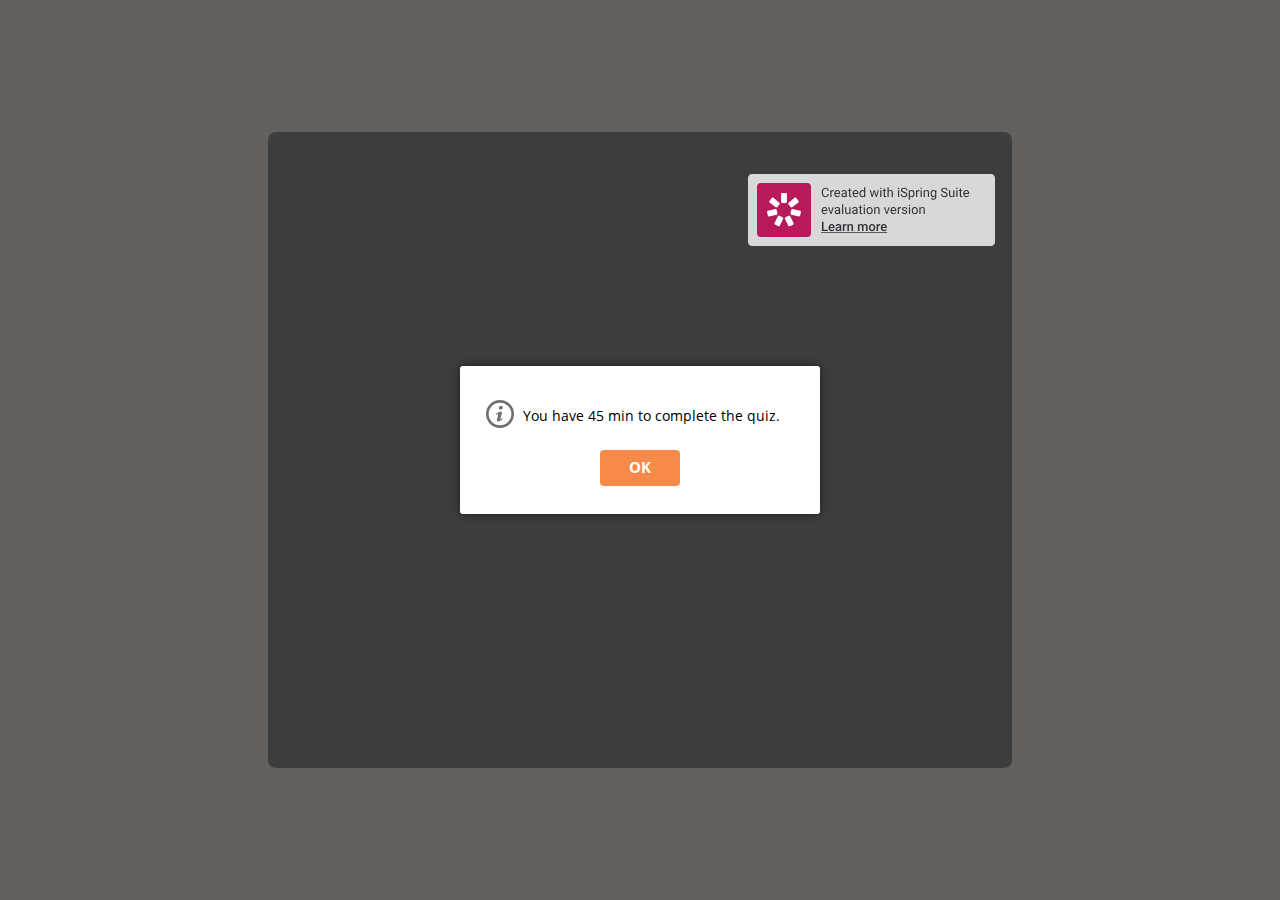
==== index.html @ 7978569d "added new file" ====
<!DOCTYPE html>
<!-- Created with iSpring --><!-- 744 636 --><!--version 10.2.1.3006 --><!--type html --><!--mainFolder  --><!--content quiz -->
<html>
<head>
	<meta http-equiv="X-UA-Compatible" content="IE=edge"/>
	<script src="data/browsersupport.js"></script>
	<meta http-equiv="Content-Type" content="text/html;charset=utf-8"/>
	<meta name="viewport" content="width=device-width,initial-scale=1,minimum-scale=1,maximum-scale=1,user-scalable=no"/>
	<meta name="format-detection" content="telephone=no"/>
	<meta name="apple-mobile-web-app-capable" content="yes"/>
	<meta name="apple-mobile-web-app-status-bar-style" content="black"/>
	<meta name="msapplication-tap-highlight" content="no" />
	<title>Untitled Quiz</title>
	<link rel="apple-touch-icon-precomposed" href="data/apple-touch-icon.png"/>
	<link rel="shortcut icon" type="image/ico" href="data/favicon.ico"/>
	<style>
		body {
			width: 100%;
			height: 100%;
		}
		
		#preloader {
			width: 50px;
			height: 50px;
			position: absolute;
			top: 0;
			left: 0;
			bottom: 0;
			right: 0;
			margin: auto;
			border-radius: 10px;
			background-color: rgba(0, 0, 0, 0.5);
		}
		
		#preloader::after {
			content: '';
			position: absolute;
			background: url([data-uri]);
			background-size: cover;
			top: 0;
			left: 0;
			bottom: 0;
			right: 0;
			animation: preloader_spin 1s infinite linear;
			-webkit-animation: preloader_spin 1s infinite linear;
		}
		
		@keyframes preloader_spin { 0% {transform: rotate(0deg);} 100% {transform: rotate(360deg);} }
		@-webkit-keyframes preloader_spin { 0% {-webkit-transform: rotate(0deg);} 100% {-webkit-transform: rotate(360deg);}}
    </style>
</head>
<body>
	<div id="preloader"></div>
	<div id="content"></div>
	<script src="data/player.js?s=i56oost78ivf-wgq77nrrgnx"></script>
	<script>
		var data = "[base64]/IiwiUEJfU0VORElOR19SRVBPUlQiOiJTZW5kaW5nIHF1aXogcmVzdWx0c+KApiIsIlBCX1NFTkRfUkVQT1JUX1RPX0VNQUlMX0ZBSUxFRCI6IkZhaWxlZCB0byBzZW5kIHF1aXogcmVzdWx0cyB0byBlbWFpbC4gRG8geW91IHdhbnQgdG8gcmV0cnk/[base64]/[base64]/[base64]";
		QuizPlayer.start("content", "i56oost78ivf-wgq77nrrgnx", data, 1, "https://s4.ispringsolutions.com", false, false, "prompt", function(player) {
			player.initializationCompleteEvent().addHandler(function() {
				var preloader = document.getElementById("preloader");
				preloader.parentNode.removeChild(preloader);
			})
		});
	</script>
</body>
</html>
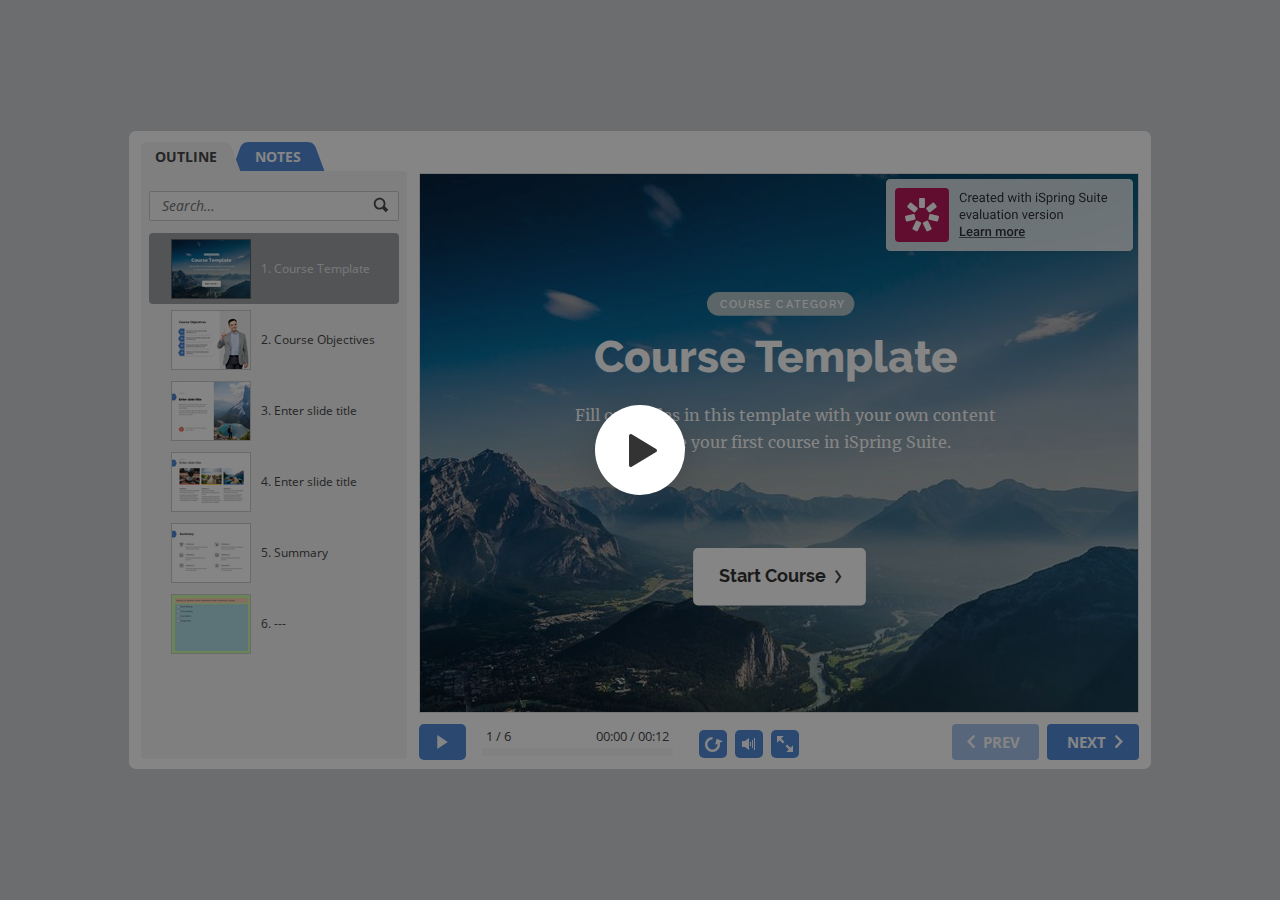
==== commit a734c85b: "tes ppt" ====
--- a/index.html
+++ b/index.html
@@ -1,24 +1,22 @@
 <!DOCTYPE html>
-<!-- Created with iSpring --><!-- 744 636 --><!--version 10.2.1.3006 --><!--type html --><!--mainFolder  --><!--content quiz -->
-<html>
+<!-- Created with iSpring --><!-- 1022 614 --><!--version 10.2.1.3006 --><!--type html --><!--mainFolder ./ -->
+<html style=background-color:#ced1d3;>
 <head>
-	<meta http-equiv="X-UA-Compatible" content="IE=edge"/>
-	<script src="data/browsersupport.js"></script>
-	<meta http-equiv="Content-Type" content="text/html;charset=utf-8"/>
-	<meta name="viewport" content="width=device-width,initial-scale=1,minimum-scale=1,maximum-scale=1,user-scalable=no"/>
-	<meta name="format-detection" content="telephone=no"/>
-	<meta name="apple-mobile-web-app-capable" content="yes"/>
-	<meta name="apple-mobile-web-app-status-bar-style" content="black"/>
-	<meta name="msapplication-tap-highlight" content="no" />
-	<title>Untitled Quiz</title>
-	<link rel="apple-touch-icon-precomposed" href="data/apple-touch-icon.png"/>
-	<link rel="shortcut icon" type="image/ico" href="data/favicon.ico"/>
-	<style>
-		body {
-			width: 100%;
-			height: 100%;
+    <meta http-equiv="Content-Type" content="text/html;charset=utf-8"/><meta name="viewport" content="width=device-width,initial-scale=1,minimum-scale=1,maximum-scale=1,user-scalable=no"/><meta name="format-detection" content="telephone=no"/><meta name="apple-mobile-web-app-capable" content="yes"/><meta name="apple-mobile-web-app-status-bar-style" content="black"/><meta http-equiv="X-UA-Compatible" content="IE=edge"/><meta name="msapplication-tap-highlight" content="no"/><title>Course template</title><link rel="apple-touch-icon-precomposed" href="data/apple-touch-icon.png"/><link rel="shortcut icon" type="image/ico" href="data/favicon.ico"/><style>body {background-color:#ced1d3;}#spr0_508936d {display:none;}</style>
+    
+    
+    <style>
+		#playerView {
+			position:absolute;
+			-webkit-tap-highlight-color:rgba(0,0,0,0);
+			-webkit-user-select:none;
+			-moz-user-select:none;
+			-webkit-touch-callout:none;
+			-webkit-user-drag:none;
 		}
-		
+		#playerView * {
+			position:absolute;
+		}
 		#preloader {
 			width: 50px;
 			height: 50px;
@@ -31,7 +29,7 @@
 			border-radius: 10px;
 			background-color: rgba(0, 0, 0, 0.5);
 		}
-		
+
 		#preloader::after {
 			content: '';
 			position: absolute;
@@ -44,23 +42,77 @@
 			animation: preloader_spin 1s infinite linear;
 			-webkit-animation: preloader_spin 1s infinite linear;
 		}
-		
+
 		@keyframes preloader_spin { 0% {transform: rotate(0deg);} 100% {transform: rotate(360deg);} }
 		@-webkit-keyframes preloader_spin { 0% {-webkit-transform: rotate(0deg);} 100% {-webkit-transform: rotate(360deg);}}
     </style>
 </head>
 <body>
 	<div id="preloader"></div>
-	<div id="content"></div>
-	<script src="data/player.js?s=i56oost78ivf-wgq77nrrgnx"></script>
-	<script>
-		var data = "[base64]/IiwiUEJfU0VORElOR19SRVBPUlQiOiJTZW5kaW5nIHF1aXogcmVzdWx0c+KApiIsIlBCX1NFTkRfUkVQT1JUX1RPX0VNQUlMX0ZBSUxFRCI6IkZhaWxlZCB0byBzZW5kIHF1aXogcmVzdWx0cyB0byBlbWFpbC4gRG8geW91IHdhbnQgdG8gcmV0cnk/[base64]/[base64]/[base64]";
-		QuizPlayer.start("content", "i56oost78ivf-wgq77nrrgnx", data, 1, "https://s4.ispringsolutions.com", false, false, "prompt", function(player) {
-			player.initializationCompleteEvent().addHandler(function() {
-				var preloader = document.getElementById("preloader");
-				preloader.parentNode.removeChild(preloader);
-			})
-		});
-	</script>
+	<script src="data/browsersupport.js?4C546CDA"></script>
+	<script src="data/player.js?4C546CDA"></script>
+    <div id="content"></div>
+    <div id="spr0_508936d"></div>
+    <script>
+		(function(startup){
+			function start(savedPresentationState)
+			{
+				var presInfo = "eNrcvXuP3UdyJfhVLuh/ZgCxlO9Hr3cA8bY0NFCCB25PLaCRIZTIoljTFEmTJak1Rn/3jXNOPn63JHV77Z2Fsd2AinF/r8zIzMiIyIg4//Lk/snvnvxLTOVcXcxP27NWn6aeP3vasw9Py2elR9dzStH9+cknTx7s5vO7Hz58vDs93H3//s3tw539+uLXf/7pye9qcJ88ef3kdznZ3xd214t3H+7+8P7DN7n4Xord9P7HJ78LzpdPnvyAltx//PjD/cPdN95dhSv/TXSu/B92192T3/3Lk7f4zx/xHyMfPvxw98mT2ye/+x+88OT9e7vtI0m7JQZ+7tXtm493/Jn/+vM//fkT3f3248Xd6S/f/f7y7vhX3v1wvNv/lbvf/+W70c1986vLhhTeLE788s1vLm/Of/nmH483t7/c5o+/1ozfvvvuV9rx23e/uri7/5W7v724u/7lu3/84eLuv9LLH18e7x4T+Dfvfrhod3W/zm27/cn3FzMYS+fjkz/b7+/x++38/c3jWfDJkw+YLk/+zFn/L09ezbf+eX73sAr/ca/Cv8P6bq2Gc39Wnobyxe9tfX92fvrMl8+fhhSr/6IYHfOf1YEnL28fbr/+9OOb+5d3/up/YqhfPP71BWfAP6IZ9+vaw+vvv7UH3n83ln7Tym/WvperM9Yt98nu5Z9+2eSvP3z99ov7N29O7354OPF7H0/3b08Pr+8/LuFy+un+4fXpZ3vw9O6nt6cX794+3L19OD28O734cIfrvPTq/sPHB7vI19sr7k3w3L/97vQHSJgrfGd8+oU98t27Dz/bT/bj6Q8Ptx8eTrom2WPMtdFxV855Nt6HK5dC771U32Nx6c//9Ak4wfH7H/80xlij8nLcHg+3S3BpOtzzX8Z6Pv/x9e37u4/jpz/oZTf68/P480f9faU/P73TzRfD//ff/s+7Fw/3P959nBMghvxF+ez3+an7onzxNH3m4tMWfl+ePjv//ova2rNyPj/7lQkQfnUChN+eAOHq/dv/pxPAebD9/3p9+3B6c3f74e3dh482wDYDvr073X775g7j+vLd6fbVw92H08PtHzGGD6/vxsgeB3L3Gz+6gP8+f/eTJs+YCHzz67s370+3L168s/l0//G1vfXjHz+evrfN6XT36pXe8eZnvtrF1brv7z/a520+/mYzb398d//ydP8K7fv5xNff2XR81FqX1ivf3v10+vhHe8vH0+3bl6c/vn3305u7l9/dPfrE7Yt//uH+w93Vr0/HkK6y7dK959acD6X/5enI2/26vf5vm42fv8WIccqcHu4f3ixx9Ln7/ef5i+qf5viFf5o+d8+efnbOnz/14Vl99nn5IpT0+a/MxvirszH+9myM/xZx9Pyz//aPn//DiZPyH+5M3ry4m9LnTw+SPPdvX7378P3tw/27t6d3bzm8D+/e3784vXt1HOvT7+9/ZN9xHQ/fv7U58v72w+13H27fv/54srec7m4/3huXTG69tIl9dfr6wz++M2p+9+70/vW7h3efnF7eral0//2tzRDMlxdv7l/8cTbBGvDwg83ge5OHEpl3p2/f3L794+nW3v4J6Lenj/aaFw+nW848vhqPU15iuv5gI8Y5+oux44/fv39tzf1fasYfbYq/f2d9mt3W3ejUt3cPD+wU5LJx6dfnbbqySfiX52r+/35yts/zZ198Hp49PftouvA5lafti/iZzdBa/LOYnn127r8yOdOvTs7025Mz/RtE5b9vPv4HmVp/+OFbMvwU//1L7D9al8L//7rkf1McLFH5H3B5/+GH77+//fDzXNTus2et9FyelmctP02/f+affvYsnJ86U4vyOX7h+mf1VxZ1/tVFnX97Ued/w6L+R9Mpbn+6/Vmcfvbh/u7Vm59PppfYvIGO8PHhh5cmRj+eXt/+OBWDl0snHmqNCd2P0FvevcUWguFj//HP9X5Ozr/Du+5f/TzeLd3j8hND23h5dfH0WK02Sb6/s5m3FBTMsreY5Lsl3797+YPNHJvXePHPl+9J/y/2cr00/7u6Vv7tXfv1qZ+vXHT2P9tBYuje+b+yDOx2f7g9/G9ZFh+xLv7ZGvzPz8bEXXblmJw0ZJ/w0X+RPYpH3sLmfHWgYHL+88N8/P37tQKMt//L5NbPJkK4bnD/XIHh98l9AZ3PbM3Pnqb0mel8Lj57mkPotT3L55p/f7kC8bZhgf7KSiv/upX223IJQ/It3ovV/bcff/zu9Kfv37z9+H9+/eT1w8P733396def/vTTT1c/xat3H777+tNg42Pr/8fvvn5i4vzlw2u7MeRi1Ou7++9ePxjZnFE/3t/99Ozdn4x0J3eyO078+ZVNRvvt7bu3d18/+S9fv/3b7yC73z99f8s3/fDhzX/6m1ff3t22lyl/k2/ri29Sus3ftLuX/pvbl69evaovS7u7/fY/z6fthSaS56MvX7z4tvnSv3GvXP4mfZtefPNta6++ccn54rrLd+12PIovnl7ag1+mUzunU76q3bWy/tqvp/Q8pHoOqV8F1+2XkP26jn+3mxrO+EdNuMOf5q3Vrqdqf56383yg4p3zRvtXuGlfbY789Nqs8UE+fff+9sX9w89g3lWzH7/+FC3+gA0LHPXRfvt5/mOOQk7HQSD1AXen/ZG/edZ8z8/WG8kDfvGDrWa74e7Hu7fvXr60Gzgqv/iV/IrtyqeeTjFc9VD7c9AtPU/+yljv+Te7ek7hKtW4bjsl/I0edKotbBr353xj9pirIZ3n7yFepdTrab4nxNN4tf1zfW18fLTpHOtVDgV3nOyfrtb1mknqKzfjq3jApcBWZh8abks9+NXqR5396ssYr0L1Xe/r10ZGVzLJlNJ1zFf22lPEOOOyka0X0L7GeDa6V2evj1el2UuMdDZfjHSlRNDJl4KvFWvOdehXMTTre71qrqVzaFctpQA6hdpORofgM2nrI28rvL03H6/tb62etzmf+3Ww1oRon7FplUMCnVqrpJtN9HzlnY2M8SZWH0+ga02ge8fsvyrFVw6gzeFr+7mmTk7YGuhn+z2URhaWGDLua90n0LngqxecIydT7TYRIt53gz8pljNY47FY0uAJORxAZ2s1edMir9cQ87VafUrlKpk9b6vV+pQj6NzBmnjVi/HE6NBcAN1CsxVovck13+Cvyd5r+92h1TbdXE/lBn/[base64]/QttWvjkPc2KVOz2Wji1+iYbYUZ7X1s4KQ3BicIArTugnFffclZo64XEzPXoDNml1h3Botc5/WoWWKMI+dyw2uKtgK0vZRrE/cZTTVWlRTOCaPoA1llG/[base64]/rZMXvpkEfMQbzrrkIfbHtoCxqtomuC0Yk7otQIi+nMQkm09rWwCTMOJzW8g2lrHUtS1kb3M+57UtGF2xxY5tIQe73OraFkB3E8hzWzBeJ+Py2hZAVzRf2wKGAjynbMtc6LVV7gMutCJBIFnGfcG4E7AE575g3Cjk3tgXEuR/[base64]/MrvBG/PexM5OTd8JweTFUY7ZxuY0T1bq32DcGc7MykPqWedsPncTp4KhHXZJn5MGXQxcYg+p2p67qDPxpKEKbGu27Zo89ajUZmkiZCE19ttHgOQgqk7bEwA/2u1ZWakybd0WuNlXw0tP7fHSyoYh2zLE7f1btK0RYlmoxM+YhpZtp4ZaYob21Sc7Rf20dptERrtXSdts6ztPohGn21a5n0dPCDZoVIZg0py+lqv/lyh2WNWOCiQhQxtoqnlLNoGLMdygwFMjQOu37HJmgCtkBHWLBvwkmxi4DvOeGMTIiSvoaBqZ7MzWvfQTNs3MaF8tO1xTT/R6LZN6rivm4ZRbCJiwlVyoWNeQXmDpMFItcL5ZyOUwNRs8xfNaWZzn8T7uXSej6H56stmzax4zkSNKc7nBrY0dtdEj41Gx+5DMtlQGumw7Q763BoU2byvY6LlBtp2GdI52q5hXPPBZn193mw1mo5zY/z1ph48b5Bl/Ro3+sa50kO2/mDKmfDAOjC94GQfsiXO6zbv2S5rX5s02h0b2LWv51x1HTN+9dNo259uRn+/+rLbPtbsgbHsu7E5x0meukncXrjsmyl2oLkcjba//dxtFKnIZygMdt2aixUSIEtt1BYNzaHEm8C5n8/r9wAVLeC+VCDpTdfOJE0HJptNz2+4fXLdBD1aEaGhY2EVa02H0QQhgreYULFOBKjU4DGEg9G1b95Yl21h9MW7bhIYmtq6njAGpIN9pZs1AeUocNsIZ6NNA+EQQ0B2m6AFbTVx6m3GLdoY67FgbA90ZtlZI7M3+xF/gyy2bLszWQwhA8kZTAHsWN+QGsZSU2rRmWTmLSd+sd+N7pjhWBjFpl4HS1uc9LnDMICdOa/bruC1kByUAKNNnvD9tr4Lem+KCRemKQUR3bWpXPh9u83ImGua6/jauudqqnOXATdsKLhuiylefL0prmsCXUwvTrfJ+14651sradHoXSrVa0FFDp1PmQssGRvBvRYwP+1v5EzAVkbeZ/LSeMHl1k0ReY6RbD0uoQV67EKcZkn6EaaZ7TqgTWcbqzc1Tgzf1ZiYGjpjwqTtxl525qsvbeBsRqK3Z/7Tee229g3QlEAFtksS7bSSTCnh/ZQcdn/idZvMkDyDjxDbLa1latK3+rU7G5l8ojDt0WR/N+lRSZr6ZHdXmDCaMtXeaXSMnpqCWWn9SLuu+0Xb1IGMN9qmzLAKzajo0LVJ2hAVNKZQ9MPUBJuwkWEKGNcxFdgVWPein6OruSWMihli6npu1AFa4/3gfwBtKrwnHbTiIqQB3tc1R1wdrCpaoB1uFNA++kmfrT0m6/d1o2OBuwUcB7c6XCh8nxn6Hv0xcTFWeCd3TT3lnDPd50DbFhWLf27sSdWH8/iL+0zxS2CbmeqcThEKodFUkTzMo47PuNqy1ANboBhEJzpVyM6GqU4pZiI2oBtmLgWJcHLZ5teWauh1cGuHEJd6OFy3Znm9zkFLcbAdeL8xuZxB58HFDn3C6Jo0CpjkpDWq1qp+g522p/P62eRC4DzHKGvuBZCUPCZgEna/sUBMDsCE6Jzupg6ysb5Nkn3Jpkrjpegr6FYkdEzF54zxnXShAoYZEymzIjaINaNsQtdSIYPNqM7POVMgU+GmyHR74HewOkPBg3rQ2gXdo+NyE21CEDoYZkBokpGtFA6VZCQMXbze5ltW87FfdbgW6uzdZd8hNQoMF6qVZiQu1cB2C2wx2Ktd7OX5uO9mtOI8n0MrTBk/gQ5cxbXZQIPkHmuC3vYv3p4kFWzaR14vVRsHNGwje2qDPOPjrqV91aweDQh2YpD0WBpt77yhwDNZhF7xucL3NTnvIKL4NZenAAPpoO/MqxBF5Fg3kUQaphukZWbbM90fw5bhdadNsVHB3zRYc2CZKR7lyFLedzNYPVlqY+AhruNqnrdFuYyhE0jntxpkCviVtlRqQd7Bf1mWFgR6GD/Ughb9SAtavw8tCDR6P7YnkHDSTS0IXw0uLTUINO2/oQaxlTEuNQh0dnGpQeij81uHBG3bw5YYHubP4XKUmJcaBLLErQZ5n7ArLj0INFxLUw9a9CM9CK2uZFqHwrH0INAd8mboQWh91JBSD+KQLC0IbfctLC2H41fK0oLQF+rT67pJtxiWFgS6haUEsa9uK0GgoxY8lCCQ8P1NJQh9Cz0sJQjXq69LCeLbt/F8Obk02QbjqQRxYFpcegW6WqZVEYNYISOFShAHWqIZGwo4R91/aEHkLKTl0ILQuuDq0oLY2bqnmZFO2xa1IDS+hry0IE6LWJcW5Bnw2A6tvegNumeLlwpwdpi2g8Tkwr5ipDZbsw/xtFyPmxfFeEXadAsMXFXf16xscGIdJi1UoeOs7Wubq5i2gT4ATtvo/I2H9+a5x16fC7ckLI9qY4q/nCChRLQDHgeu+Iilic/0skcUHoa2xcVo5LxqffDa+Bwn6+hj0WnOZAFU51pPk0GwnKs/HdhnV28GG8HWAtWam1YK/rxoeCHc+GqnFHIRapM1CqYjPlM5a2w7iTIksC2Dbm1b2J5ujWWAgwFjExuXO1w+2uRMb1iM1XqlR6cGMa5yrkbNLrxGyprzWV/[base64]/WDdevzk7OjdUe+2zjAq67XXWptCb4ev1UQ3be1tvHc0tpAa9lKbUvYpbfWZuTwuEhrS17b4tDLjMw9La0twZtwcZWHhVNtQ9ukRi21DSfO8gJLbcMLt1cYJCIBpqDD0UHYYjDBj+O32ma0k7tIals0WdDrVtsiTo7SVts2fam2RRq0h+nP+7baJh5iEExo1qDdI6L/WSoxdg94bnHQVffmkLC5pL154NQoHzYPo5vuN9OrkqbFY/qU7JdU0f+bsZmdRVO6YXrjSECGZe4cWpvATbIwl867/XA2BjamyTyU5MNZUmpbMiboOgfJiEMg2Y8U3zz15DaNc2TejnNLfNxBCTXWDHOzwkBbrIJ/STsfzrB6m1uirt8MVhpvM3TuTnGUTXlrh/HQJckju9baQSBtWmsez2JiTZGQE+3OJTIyDov6Fik4d8lxixweuG4fPejmLy73Fg+P49z8IPCMDuHwdcjkY+sWPVq/[base64]/zefzFba16taFnvjXF0aaiwx1TRWxVos0aQboa2ae0T2dWn8fpDXiSetnXjcZRLp6HXxQcRDAKehGhphodM8/HArUyDHBje0oJmx4r93ygM4+F8LyMPgpkvH5oZx2GDeaPXHMx8Xacr1FGZRg4aH7oct05H9ldJ7++g5ZOdpTh18deWwK7i/[base64]/Genp2FgdJPnelzXssTzcDhyzOUMi9DYwVLZCaliS8YKyjrv8DhrnXTCFu/PB9pEVNQK6zpo5IzG63GyhXiqUvl+HbfEohGiUxVRPl6dOQhEk5DVMcZoWVGTRoBGxT4C1SHL8u+QIjCu63YsFHiPu2w7uDmKrcywPUWFZ8VrhhQc/m83V0Hcxz6C9yXDRJ/60U3Q4axJm2RTIO79tuDUNF/zr9Qb+4PlUxDSptNyaML4XDzoMwVToWx9B409eoDYGalL2OrVWXnOIYzIi7gd8ZNXpv0ESP3NyxxTuNlGF97btwdgkAGn74lfCTq18YiwQqtapyaDUB62En55moCQrQWbddiKUKnyDk9FqcAtVw7Xi7wz0JQ5JwaXPTYA+U/hgMJtTSfSGZvyfM10GeEzOlQZIz+asa7De6d1ow2kcTPGzIG5zV5y2bkc1evYdabST5ccwrSEERjWOTTo4PY5NOjhpOFBs6/pahzL8yAaNEd+XY8I/FwH0aCh0e6DaF/h/w97jlXGAF7zb0jrJBr0OF3hSTS+dKEzoyUl7DmGlvbDZetISesgenX08UG0RygIVBM0zSRk6Yem8ZLUzQovdtoK26al0OHZeLBAjS5SP6UPVkjjgwVbcWbWtpJR61EpOYNGVM3xOpyu+3n4Aurh/QwBOHy/4gDw0L5Fj/YvWirdfH6qfPP9UyWc358q42zfVCln+6fKOfu3ro/+r+cHf9b7B//W9xd/R/[base64]/JbmNnQNmk6C2egeYH7f0HlqTBOJTZBRHaBhk1gjGNnlOeEClCebrx2statQy6GHdx0/BBx3wgJBhA62MNFn9IXhGOu6vTbyepZlVqmgI+S8FbGC4RKmoCtsClszP98aTTNrNMxkm++mwV7rfu7gzSQnn2eAED7DdWMLBVRFvCZaF0Ob9Bk0j8bndQS+QMjBJoHrCwE0hV839TaQ82g1QhoxQuQ0hSIi2tumoZ+mBg5HM/z5XNEJvy0Fcc3F7cXBAK/QvjX882LVHIZGA3Nrzp3CEKPznFrY1poYxJlnChMOeC8nJmZq1WHHVLAmjXhHxqVV7RcZQaudDPRDRaebGq0b6qTW1DgFm+omQpv8DhTjBMkHNzYmq55n1PFiGfzUnn45Gz89V4dpAwHA96R0WNpQ7vNh6SPU8Hi96Qh0OqrRDwUp0VHdJNeXo3qyYTqqL9n01ZcB5/cyhWS69y7ZMU13xAeEsk13BHnIXSTTneEHaZvuRnPHn6b7pmW6D3qa7ohWkKEp0x1BHq5u0x1n3t1P071zea5dEY2PdQVOngOiWXw6XPfoxTLdA4IPapqmO8isTYWmO+ie+zTdg4NK0pfpDjq7vEx30Igrnrb7pKfxjtchBnH8XcY76MApIuMdrWwtLeOdrQ5tGe/sVVjG+u71NN4Rk1HbNt4RaSKfsYx3hu1s2x0slctBtjtGuPRtuw962e6blu3OMIS6bHe8XQ5B2e6IcpBvR7Y74w6W6Y7GZ+1VNN3RuahzOqcDNqrLy3QHs2hKD9MddPN5me5gupch5hRtFyXqhunOQct5me4cpOKX6X6gabovepjufJ8ML6e4lyBLb5juHEwFXNF0R/vTsssCY5D2+T544bZdD1ZJIspyB2d1mizLHYtBdpssd0RE9W24I2Cqb7vdyGlwc3YVjcu02zctux0v12zwdVvtRsZattXeqaBtqx1NHucEtNox9w5icHV4iEnO3VYO17Uip9XO4Q5hme1kZ8nLbOfaUYgNzfZFD7P9QNNs5/PKU6PZzveXZbUHhsPFabazdcxvk9n+SBhCOvaroNGOwaF5jZOeGx7NCYZ87+Gu8hNpuIOzgUt+X81ySRScjiTSWccUyXhwBs1WFDizGq87BRvbnh8Gza47tw/pAoNJEjL+TENv50FzyBzDVQvyYw5DUHUUuobIhnw7Wtgnqi7jxJU8yHGfuM7veoc4dKiPuMWstOtH7DL+efj6aV0FjziBfnicl2hd4RqMv2mdHGhaL6Tbtq74rr6tK9DZb+sKNN2Vcx8wGtra2icYY5IP1yNi/A7PR8Ye7PdLiOzvYz4d27fo0f5F03pZzw/rZr1/WD/r+8M6Wu0b1tNq/7CuVv8O17NPh+cHf9b7B//W9xd/R/su+I8BKThW/[base64]/RYaApLhS2A3IcPTI6DHRvcUWHoRkMOhzRYaBHEAKjw9CL0HaQfGCgw7L50GfpRLIJQ5AOtq9H5DPP6LBA9b6t6DDQ3ccVHRaYGLSjwxb9KDosSLk582/Y0WFkctjRYYFaTlvRYUHBuis+LND63/Ff6E4e0S1w5oHu5XAZ696v8LDA6Ju+4sNA82B4xIehez6u+DCQMe8g+cDA0x0fRu7oc4wPw+vKNs8u55fm2+A9Y6LQmeFiY8RVUGjWig8L+seKD+NQa2rwvAEhvvIVMD6MvJWmx/gwDmXbqT2kc1gTDROz7/gw8kZhiIwP48xQeDbjw9D6FuqhtRe9+epLZmE15khiOVWoYnWSSBxyOJJJUcupYjUW0lxO8I81JAUHLSf4w7oSPbmcFu20nJLTcpq/I3kRywk+Ra/kRvSyUj5l5D5yOSHxLHYlymM5GV0QNh2rlhOaidgfxKxgOSHxLJp9hBgVLCfkO0FZR4wKE3KsGV2J+ErY8Uh2rft6gBVMGusJWV818XauJyTvFTWH66lh3aC5Xetp0tZbriekyWI9IU8PSWf4Cy07ea0npG/[base64]/l7J+uSKdDX8EYVxyxTpZdZM4pLyC+LCJNMCRlo2bTZ65ZgTYd9K5Te2K8fvfKrL5ERhCj7lJDt4xBdicUJrzFoFjGIympBgg2ChLFYkdXStSvgdiS1dERjK/F3JAc5twUB3ITMoU4r96xmvltJLXBs2MCkOLJanFJFMemY1YLER8+CHMpq2bSyWibtR1YL5JF9B7FEzGqBkzYxg1xpLWEIIjfSWmDvFtY4YFoLsoGwBgbNZKOUGkaeaS2D5sRBWgsSrYImGk/TkG0Ewzk2pbUgUQsJ77EprYWJXJ11JpS2AjXdh0kj0cv2mLivhzmPldXCqF3ONGW16FiVAkSJVs4Hfk1JLZPuI6kFEVaemXr4i/[base64]/ag9+zP3Tv0Hlm+QRuI8aghoHNN0h3t/bqgnEO6S+ZZi8qK8C09y7BuU3uwrQHDdkyxIKnX6lPoYF8o7KFBrOaMhvYFQvvmeTCUDf4ZpBLpgIkNO2ZSURRB8OeSXiduyQt+ykaPZ0ZN8nLsBfJQWImNprQNcb0QMPTlSbJ/nC3W5czffPkKdx+6H+cO/Hhm5DTnFy8o9XrR5xCSDjCZ8AaRenbiE3JTNr7JZlBw302JTOi9qlGDdHMhIoaFh/hU/[base64]/RzLQkt0QzM3HGMhiieSwSrBYH6ThFMzsw1qlTBlGU3aGcQ6OL1qVyDjEtSlyimdPGhSWax6x6LJnxGGJakN2kKUzBzFyu6pdgPtAUzIseghk0lZ8hmEGXLZc5p1pecpkrYvfs2G8lknSMVJZPaUkcHr/[base64]/XQL64jkprx+dpj8z3M8Ag7+/DLeMP7du02r9pRZPM5/OINpnvzyMaZX4/j2iV2b48ollm+/OIdpn9m9dn/+fzkz/z/ZN/8/ubv2rfJf8xbNhmuTPBiDpPGltNYIeDhC4O3BHrBmdI4WZSms1CHnC0UX4Pt8erUcWvQqnxKutGmYzSWB6OoySnAocD4eZbxDL/OG8RzKTrw2UcgvBltJ9Bt0xl2pgD5ipUAm0LmOOIUghUhhOzGAeNvuZOn4JO9OfviK9zug/[base64]/sBft4yhdcB9JcNis0/[base64]/dgBzJy0mtmXIiGtdPtUr4alr3R7lLcr2wMMGnbk9ACj8di5lkBKqKqyPcDoDIZsXc+ygqYLGDQV8+EDZmdzWj5g0Ki0NXzA7H3wyweM7iFUZ/qAcX2cCijj3l5/mDbHSaVJNhgv6YQKlaFv6YS+xu0CBi1S6fYY57Y8wMz5O3iASfu4PMCeZQvj8gCT9n1NsuwY2zQ9wKARHDQ9wJwVbbuA0dg+3IBq7EVnkPNVGRrOaYrQcaSNyCOn0HHkiSRdZ2g46mzK/lXoOEqQlnS4jgpQQQ3qI6dt7A0hU17kiLm05QXuQHoCSyqqqQwdR/[base64]/P2kvCMUZaOeBwcavi+pbTq6mh/kgqVXk91Jh2EpUH4Olj0zbI7XlZFDyz4rg2c4PIqrSsTrmlCO/jEkbUl0meXuN40adi4xt84xWYZ/[base64]/clttb3giHq7G5EVWbfLlwPDm10YGWosqhsVX475neTqRDnimWWaGDCo9YU8ILqMEMJtcqRLFy/Ywpgw54cTPORNY/qV8FxJkIUjBqUY98EJvpoB9SMMMSDbwkwBpQeOAyzb6YKGOIW9Rc5Ozy2UyZOHLRY8Gq4uGK2c/yo474bUgv8YQ+B7Px2koK3GenokFSEmC2vFQ4IX+NgPElyX5HMoSC2q22bftGx60Kq2LZsf74IaNH0CJfO7y2dQMqfK8ikUlgzcPoeSGVt0vN5VGHc8j9Jih9cXpmTuzxfWAtvNW/Ro/qJl0s/np8k/Xj89AvPr02MwWzc9CrP10+Mwe3e47vS58fzgznr/4N76/OLuaN4F9zEclabXXtmil8eh1ClH5HEojSttehxKY2TL8jgUiK++PQ6l48L2OBTIp7hdDhUS57ApV+hxO47BNiDGse/rSMNp2+lQWRVwOx2QTiZjR06HisifuJ0Og/6F02H+Pp0OFXHEaTsdmPBWttMBaWw62ZLXoQZ66ZfXAe3U0bS8DhXhzml7HYyOO6iA3d5OB+ZJ9i29UBY2bacDMgOHa5NOBySFSnmV02EO6XQ6HIb4wumAjMIYttNh0tPpUJZAktMBSYVy0MrpULo8LdPpUFVlbwmY0akpf9DlelDhq6e/aPkc6vJ4y+lQZVUvp0MNLD6ynA6TnjN30MvpgOdl5MvpUHE23LfTofqpyMrpUJnpu7bvPRO1vY/e7e2/[base64]/[base64]/bCrAMdsT2pmH0AbSrTiTAEnfWbESOasacVhdA4AjFEFCaYZOWx6w3MjJxYwtqbPY6mmQ7SwKGC6C+WtgYnEDGFAvSIdkRPOzM4UNPaIZgaAxZtqSCzLkaOdcMhADLrAKAhkl1Jm0bTA2qT5K5jd5S0RvoMPmci/[base64]/0IgM8kH36zqxCDRm9l3QBb4KLGXTv8Db2CrHuKAiVo/Cc8gYT583XZifiPLkQKc7j79sN+PCJtPQ/jTKk1e+x+XGKDm7jQIGIAccxC4BpHgvHHhFkAr3QoQIJE66GvFPTuJohnNhIKcwA89K21dZDZifgvugc8uIQp0xdQFpVaghj5ahyhbyG72WZG4qv8xETeLKaN9Itvmc5++wOWF/IJnLW8sx7YKqYyeMFOZ0Dx5b0VgftlCQ7WTSAjKnaZQyiiYOmqPqMmVW81ouDv5tTFnMUJTwGnsONB9MGi5rSO3TmlGSp9hxbDdNCPYy5ZPVzANUlfE7pwSqn8N8rSpXjti5zLgVrTYk3mWepBeNDKa/itAeyO45f0RC6ibOtwAEMtq4nrSpRbyOcAjcXwI2C0RzBzWmbc6cHnEKYV+BbkgMD/K4mYsZtD7gPEcgVwjampxCs2AXDVoloA9XZUpj1tJbzcxMIt6YJKkcs8ZgoBvspIqvQjZ7v+ZfzUhuiaABkjN3TEaMHeYoG9LXDsuGwwDZ1xkSQJpeS/Qzec34aHrjRb/Bh8SaK6Nd16QbvycnKoK+Oqe5nKionHz8XJm3j+bA3js2t/MwCd2jYgm6CJYKiiUDioguB0mWM3zroiUakmo/Q96CuZ3FlrHZaV3lUSlakiXOMtRVSgUlE+tQh0myP0CI2Zczw/vID3hrEP4Xp1xS+yjLDiNHjqnQLFxsi3WgK1lvC8QziENAPsQGQewFzhQWaxAhkttmHWNM6uF6Yy0fFm0rCh6AhT1FH4MJxFpdR2pNOrCeNSb8fj/LPPTDdTqg2D7yGamzlH7FesUz0aQNxSHDnoegUhwLkAVIey/YrNLIKSTv2j8za3iE86AJK4VQJ88irdxkpJcjp6ORzia9GZ4BpwSGsozwjVAPQznCM9ZYosetXFz3GluFoCH8QpuF6cqjNqymSo1dxXoJNJaZky/aS6u5FgEl5DlDfWq6YVedisb2HMWKoMgjvVbNQJHYWHYzEdzjD1POU7KyWfScoeJuoMrubCqSkx7ya085zTTEASQW1IP2r4P0QZcZ/4HgTmGdKf4j81hr6H08J69S/nnqxeJBnHIVt+FcPQl0bsR/FJ6jUv13CulAlOeeQlDlwmGKddZB39eRkb5lWXTM8V6yLrLIz9L/cfAbRutb1VExNvXMbNrOY3bob6gaGOHhnDRkDut5wp08thB+DXkZY8vg1wp3jE6XNAvsUr2LDBGA4U3VsTT1BGIUyiBnFny8U1MEhci2oUeCKz6WfbWweDfrlA0mI7WHdcwYu4EioWPXZTDDGEMkZTIOZo9xbeVmjDUGv7Dqwer+pKFg4kAY8TfaQm2HUOQKym/lPgLo0M6q3Z/sRhRG2wbQ7Na0gFhyOOTDdZg6epyf49kvX69gKVpG/LxKX2O1ZW74LG0y6TV3B10It3bS81mWa9P9sNOgMuag9yMgdKiYbC7C4KcZsSbjsInUvX64Xunf4fNR44RqZlRJBzsBeUhcwKiYF7IXkXvY5C/Zr1LIXh+kCgGfq94vFQI+19q3kgAfa4lbhWDURz1cV8X6pUQAxi7moxLBQJIet1xAYEfJ17xVsnssLGLNHRZeIhjHWpd0/x7WbcysOrOvF+2pU4mISnldSsRFz1WMGHUX54LA0WDbCwI+MGP0dH2gcHJpabk+WEhZ85KuDxZSrmW5Phb9yPWxfh+uD9A40p6uDxZsLn25PljgWXKZrg/QTb4OuD7YzFaX6wM0fGLT9+FjX5qVmNS1vCYTk9Ie1/VRyngNAhyV2o81SPDHzvlQVB0ZSEvT/bHoR/4PtCvinBZ/6/Z/eEaQl+X/AN0kZ+j/YPvjcn+wqHHqe3XjbC/HvfrRnXK47KU3DvcHCzfXvtwfnudAy/3BOBxZNXR/sPOlTfeHZ4rDdn8wQAe29XB/4OOooz5n0MX8wsoD6/dKp0+y7pVONNO0vB/kRA5rF5STcnk/WO45tOX98HJaLu8Hi1DD8ze8H6RLWN6PWSN7ej+8AC+X+8PLiTvdH6xa7S5buztzAGL8m/CFbfr1V6AYbbKj2qxZuqyiHEK+waG3KdrPa70Zl/7Cm77+9LvDn5d3rz7ir0C/T/f4xL8G8tteRyTyCZt9gV2ef4Fdrtf/97f3D4BB/+Hj3Yc/vL99cff3b//7R8BNvnj35t2Hp/dv7Z73797cPty/e/tUj+D2j//wX58JYfzV3Rdv3r17eXqF/x4xvYHMfffxhzf44LPbF3/87sO7H96+/Lvvb7+7++L+T6vvr+7O+NKXtw8f7v90un9rd//h3Q8fXtx99ub9a/Tp4ef3gOf+njcAc/32zQ93Hwfk+l/7P2arO3zr71+9+nj3cHo5GTR//6+3P3z8eH/79tmbHz6cPj68/P3dj/fsM5j3G2396w3DxomQgsMPZnXZot4/2NK3WxZp6tKxuc/e3L19efr+3cs7wsl/+P72jV29fxt+i6eL43evXt29ePDfvPzw7v0fXt++fPfTv+K1i/f/9cPt+9f3L9a3fvVt61sfX9++vztMZk0T/Bv46v8Ny4ST+F8Dea9JRRD4PXnLr03eX2Kjfv3p/J6ouZC+/vTjj9/9lyefPHnx+snvnvytEac/ff/mLYbq9cPD+999/enXn/70009XP8Wrdx+++/rT4JzjMxcr6JeN+PH+7qdn7/40RjzAXX9o29t3b+/Um++EMw95gZX24c1/+pvm3G2+7eWbb83wMVaUb79ptsl989KFclfMoOvt7j/Pp8XP+eidbfmpvLj7Jri78k0K7uU3tym8/ObOx7v4qrxstyWMR7eESqd2NokI6Y5NZPy1X0/peUj1HFIX5PMJlfvmdfy73aB+g/2jws8G6I5xK6oRAWK1PG/n+QCiqtaN9q9w034TyZZjDOb5OCVWPDA8pyO/SX3A3ekgRp/[base64]/QPRmbeVtBCdkSkAd+lEdGa5DZyaDkRnFGSCwjoQnWHXEb8a59jCX/GIEQCiy6jDxNziAeiMOOmkKHACOkds2zpAJqAzMGG64n0J6HzJOXLyAGZPRHDTuM5gDUP/[base64]/FtPsOFjiAfRG7IeRrxvJ3apumKXrSPJdECkSsaFxHzSg4p/DdOLxKA96ekT9Fum9O7ZqqMQJXeERnfUPMBgJTUMIqjqjIQPz6oGzOA+MIuX4ErCeAPQP9xLozWMQUZoIK4U/r4mSGrZSERAVO1VKu0/C/[base64]/bbyPYRAZ0fe7Kc4AcPSeEdSj9psEzlnDEpQhkjwSIR7zhrDuC1YObsWqb4LaAqClEBCN7MolJDDkf2wKYxOCUsS0g5J1l/8a2wIj5nNe2gBCPqoJI2BYySle0urYF0ARaGNsCvaXIEhzbAs8e0XxtC4xKRykecCtzoddWuQ+40KaTJq19AZkQXnl03BeYOVHi2hdS5YHa2hc0FcLcUUHO8GnsqI9495vq0dbdFnC80MoRYlIJ9Jjxxo6QEpT8HtWlUPunoujDqH/GWkGsDT9QBlBep25Ip4W0rmpmKO1TN1bhLH+DJDxUBELhoKhilt00ExQSciwqhfpdvbGM0sC69Khct+hAW53ldoNn2Sb97hVsjWge6jO0xfkdIosTdi+z/lIGhhqKpSJuqTKXJqhSXmI7MykPqUeQ+8C6gQ0yhDWADnUFWVYnbxAhlPXGlFjXI092PMEbSLaoIul2m8cAJOZ8ozEM6amMKYT/1Hi1xsvxDPy5wOYxDjkJC6ajtCbqGDmW6rS3ssRTzyzMy9IhaFNBVgqrzTZC3Hs6ekY12dWHUW22uREfO6+DBypVCJWqCkuCX+vVo45RYIlBhFaHQoY20dRyFu0Zr7Sqga3fscmaAK2QEV0QKwn1t+CPEuwBMnU4FFTtAFmRWDqqeAECs/zFmn6j6iUrIu1Cpeh2ZlVbaJrkQg+qvVkgaTBSLD2II6bEQlgZAeqomwr0H/F+Lp3nY2i++hLRQnVgbyFLBmXEe9sAC4gHcmXhJyDAZkLOI0mmNSiyG1+hsUp/W/gKDZAUrh3wFRgNVXaVTkQ79Y5CTFk1inW8i6AnJ5RnHu825pDt2uutM4Z01eFDO4nXtq/nrHr79BSvfj7GV7hEYmelmBw3TjuKu5WNcIuK7gN2jql2CAULQlRmqh0Cx2LZELeLflTEcP0+ihgiSAtBGhOB3akk/CxiyPLnZdUwRMmnxMqpyrhDMIoKtirjDhFCLPU/ahiyHM3mzQGffVYPCtFv8IHOI/Y2axjO4kGzhiGiPHxZJQxRBAjxZrOE4aIflTBE2JFXbZ0cZLEx4w4sDrMQeR2RNIL3YcYdaus0v0sYdmbRpFWjcJYSmiUMWR8q7hKHqI3ktZCYcYfYKxf8qmHICKO+MW4RgcQy8KphiFiUXHcNQ0Tb4Bh/1jDsjHsPq4YhXk+I3DpDuw7Ti9Nt8p7RuaieBW/[base64]/WeqfNdFQWlJIjqqJVifyokqiIQCrCUSPJdGQniRaIXLId9MWoBg5hJmEAZFDLlcVPJ8RPU6VvydaB7jUw+G6XwjIzBJAJBXLR4/COyi2P7jIwjsopC40aRXeAa1RZeEd7LQovDN/LqPwDuq/a19n4R2hqLHoDnBMtEBYAuwAds/GEtWgqDQNitDHgceGFADnmGsKocOiO4jyEpiDiu5gxqgKuYruzBmVVXUHITGsuoOZAplKpCmhLLAeGrTHTOVF9dA2rXpok86jHhqO9lR1XfXQYDCliS2B1/uBkaxyaAASGGBhjvPt0HdIDaLN/xIyFgFWNR9Q63nfhowdzy3IWIcD1o0YiwCrsms5g06SCiq8g7rjdVVrBkngiAEZ61iSeV9FrMdGjEUsmKsXiLGuqvzyRIxFBFpfpZz5tQMCGsLV2kZAQ/[base64]/[base64]/hIFL1x4yexFQc469nKiZ80ezHwk2YnJ37SZMLET7pkEkJSwgBhgWZwjSI69QBJhlivhsI0geHSmA84Foq4E3GIAsruqV8zrI2Yr88RsVYQWwP9Q4blKNEGZd/z1qCDpmAK6jUi5EaN/fFVp/o4F21DWysxS9EI1J0rB6RzXBHS4QXg/HmTSnOeaPUTZ3Ci2U8cwgF2P2EKY+EOtGAMEbrVwoY5hLfSH2C1EbrVDjCJaBcz/+br4ao9wCyCbofWTXK0fZLKcZ4PT4zB+fKJQTg/PjEKZ+MmhuFs/MQ4nJ07XI8HiMTJmvX6wbr1+cnZ0boj3xVb1/S6S62NpXP8VkF039baxnNLa0uqE7rUNtR+9FtrG0FMS2tjpnNfehmC2XpaWhsLM1xc7QIoktqGtkmNWmobTpzlBZbaNqLjpihLA8NvCDocHRygjREyJV+D1LYRD7bUNmTN9rrVNsS2SSWV2rbpS7Ut0qA9TH/[base64]/cZmAjutxnJsfBB7i98Lh65DJx9YterR+0Vr14/EpE+bbp8yYX58yZTRuSpzZ9imRZt8O172+th4nb9brB+/W5xdvR+sueI/BuMC1Foi3KxstMA/[base64]/7CH5B0Es/[base64]/sZAnD4vgCfd/sWPdq/aKl08/mp8s33T5Vwfn+qjLN9U6Wc7Z8q5+zfuj76v54f/FnvH/xb31/[base64]/[base64]/NSefrnO+hS4b5g2EAB8T0qHpd0FNbqWfiMuzL7edAQ6HdXoh4KU6KhukuvLUT3ZMB3Vl2wClPUFtjWRvL1iWfJE/kZRmGW6I8hD7iKZ7gw/SNt0RwGbWLfpvmmZ7oOepjuiFWRotgkszoKK03THmXf303TvXJ4boHlC3k8AZ8eE0cN1wYpP0x0w4CgXNEx3kFmbCk130D33aboD452K4jDdiRnv8jLdiQmfwrLdJz2Nd4KQ+3oef5fxTjByThEZ72hla2kZ72x1aMt4Z6/[base64]//3da3IabVzuIWkTLOd7Cx5me1cOwqxodm+6GG2H2ia7XxeeWo02/n+sqz2wHC4OM12to75bTLbHwlDSMcL5Hp7ntXAteHRnGDI9x7uKj/RgOYGaF7a0NwuyyVRhAYIOuuYgmiAoNmKIjRA0E7BxsQDFM2uAw5wAYUzmCQh4494gIPmkDmGqxZiEu4hqDoKXUPUiOO3rwsoYp64kgc57hPXBVDuEIcO9RG3mJV2/YhdAIyHr5/WFcHnfT88zku0rh4BzZ8PNK2XBVQ/rJsFZD+snwV0P6wj0HRXzn3AB2pra59gjEk+XAfgdjs8Hxl7sN8vIbK/H1n7fbdv0aP9i6b1sp4f1s16/7B+1veHdbTaN6yn1f5hXa3+Ha5nnw7PD/6s9w/+re8v/o72XfAfA0Kw+V+cMgZslTkdQOt53zplnM/NU8YAULbQ1ykj6KEV8Zgx8BCorWNG0EknhTx9xMYdVnAYyFbivora0n0dM7JxkjXzmDGwVFNdx4ygS93rFQEUbbnN0PpW9sUiXPNxygh6xM/xlDEAlE2nkDxlBF0V0cxTxgN9ccoYPFP7DjzlfeuUcfBQwOsbiJ246zlvaUINK67gsMAIy76iw8IAC5vRYaBRnmxGhy36UXTY+n1Eh4GmuBj4677Po0dGh4HuLa7oMDSDQYcjOozo7wpCYHQYehHaDpIPDHRYNt8Bnp02IeHcw/E6inbGGR1GKPthpyM6DHT3cUWHBSYG7eiwRT+KDgtSbohVT+17RIeRyWFHhwVqOW1FhwUF6674sBBUBX8669CdPKJb4MwD3cvhcmQ59BkeRjD73ld8GGgeDI/4MHTPxxUfBjLmHSQfGHi648PIHX2O8WF4Xdnm2eX80nwbvGdMFDozXGyMuAoKzVrxYUH/[base64]/WE7K+UKxzwjwhea/0vnCeGtZNzQvnadKPcZ6Qp4ekM/[base64]/73lBsbHCsysLYQ3+p+IS8ssiEcYTMtBQ5+26JVjTG4wNFchNpl0/eiXLPiMTEXDSKFRbBO/[base64]/OEk0anWIyjrlw9+DOn1ASPiP5cd6re4AGTWmau3kSTRpny0jeaNJLznHrNpBbQiE59hCY9f55o0qBxBj3QpDsSKwYU/UCTHmuECW4HrPvzzM4bmMuYM1yGA00aGWZBefxMbMGcyMIHZWILM9RKXWjSc049hpNGweyQmCyYmyDQldgCxaGEhSd9oJXYMumBJ915OtMXnjQyKeHEmYDSncchbQFKM7NSeMmje4fOM8sncBtJqLNsA5tvkO5u7dUFAQtdwtefWel3cBemPegQN+oT/UobGtIFGtXramAaHYSGYuE9k1wY6hZUHzqoAAlNe9WLZlG8pKLOrJLhZdkvHAo6M26Sl2EvkoPETGw0oWuM6YGGpytNkv3hbrcuZ/rmydOiSsciadXvb0JOC+IDd7R6/[base64]/T9HMtCS3RDMzccYyGKJ5LBKsliPgPfvXxzp1yiCKsjuUc2h00bpUziGmRYlLNHPaCPZIOYeaVY8lMx5DTAuymzSFKZiZyyUgPQrmA03BvOghmEFT+RmCGXTZcplzquUll7kids+O/VYiCeppDvD5Ayg9jl/8AbSe992MNpznc2gDI9fhUxK2liLX4VOKKoCGAya4lASdpcj1kdmBZjBbbeF9M3IdLqV0uNoYz4KHGbnOIuyS23ApJT3RVVpHketwKW3lkjk54OCQYHAppbKv4thAEoyR6/ApNbZGkevwKcmiUeQ6fEOylxS5vmn6lDbPgGh9kOK672bwevIURaMdUUw5QWGB7Ed0RXvjJdD8+UArmmQC1U/UuwlkP1HxJtD9BM1j0s4BVI9RPWWD7tE1kC+uo9La8XnaI/P9DDDI+/twy/hD+zat9m9a0STz+Ql7N98/YfHm9yds3mzfhNWb7Z+we7N/8/rs/3x+8me+f/Jvfn/zV+275D+GbQPBq1i26AW7F4KE7oTdgzOkhAW7xwOOtmH34P+S1S/YPZV127B7cByljboHr9pBxG549VHmHWfxh8s4BCkbcw8xDNlvzL2gUImFuYcoBUGVCnNv0L/A3Ju/[base64]/UPdBS2pjnhtphYaPuoR68fEgKOmNpwjZR9yJC0uJG1UN9tBQ36h7qo5Xj9YHxPlD3ULBMEH4KOkMByxw36l5UFMNC3QOvJLIm7F50LCywdiBxF+lVgaXwp3fJs6xdWy4jz1J+xn5YFZ3eJRYYv0bC1vBVjBuJmX396IXCYC8Hay7R/boR2zF/liuY+VS1LFcw07l6WK5g0Hk5ggf1yA2sX6cTGFRZzjlmZAnRXQn3yNfKywUMMqvwp/Ltk8qsTBcwGp+Emap8+6Tz2zWtNkT7wDV3PBzcwOawPqcHmFD3mpTKt8/hSmjZSrfPYxIMB/CkHzuAmZNWM/tSJKSVbp/q1bD0lW6P8nZle4BBw46cHmA0HjvXEkgJVVW2BxidwZCt61lW0HQBg6ZiPnzA7GxOywcMGpW2hg+YvQ9++YDRvSCsVGXcZ381TgWUcW+vP0yb46TSJBuMl3RChcpwQPxGX+N2AYMWqXR7jHNbHmDm/[base64]/PynvCEXZqOfBgYbvS2qbjj4g6eWCpVeT3UmHYQEYRDtY9sywOV5XRg4t+6wMnuHwKK4qEa9rQjn6x5C0JdGVgQK5aNSwc4m5dS4MMHg5YlpoGrYm4N+cR64dgjmWYwbtGvtkK8oMAkLjRvpd/dCyRyJTPix79DuonSW0gScvx8wY5TjWQeTChU4vdbmOXLhB9zq4Ku05MLcn6/geGgIK/fLtmb0ugZmmfQJ0Mx4fjWvUyLqSWBBHLxdXGFlOmeLd44CFvImcQzE4JTsiJmLDgbNeIjWmNrKuWqQu3x2TI+EpIE62XVI2JBQyLAlG6TLRjkughnqgp8du09XNRL2grdmFkVgnpT7XNMZ24GinoPYDxHNBZQ/M+wmk7RgeOq9yYHizCyNDjUV1o+LLMb+TXJ0oRzyzTBMDBrW+kAdElxFCuHNlvEgizlpQlqofTvCQN43pV8JzJUEWjtjA1Q5wgq9mQP0IQwzItjBTQOmB4wDLdrqgIU5hb5Gz03MLZfLkYYsFj4arq/Yx/1Vw3g2pBf8xAV56Px2koK3GenokFSEmiXVMLQ3w8+4gwXVJPodLqPnzgZZNP6Hqp80/oeynT2BC3U+fQcmcKsunUFgycPscSmZs0fF6V2Hc8TxKix1eX5iSuT9fWAtsN2/Ro/mLlkk/n58m/3j99AjMr0+PwWzd9CjM1k+Pw+zd4brT58bzgzvr/YN76/OLu6N5F9zHcGwUeK1s0cvjUOqUI/I4lMaVNj0OpTGyZXkcCsRX3x6H0onwszwOBfIpbpdDJTzaAbF8wauPdC/VNtrXkYbTttOhsirgdjognUzGjpwOFZE/cTsdBv0Lp8P8fTodKuKI03Y6MOGtbKcD0th0siWvQw300i+vA9qpo2l5HSrCndP2OgBVfgcVsNvb6cA8yb6lF8rCpu10QGbgcG3S6VCIUb6dDnNIp9PhMMQXTodLsPnzoqfToSyBJKcDkgrloJXTAVD3Pm2nQ1WVvSVgRqem/EGX60GFr57+ouVzqMvjLadDlVW9nA41sPjIcjpMes7cQS+nA56XkS+nQw0EgltOh+qnIiunQ2Wm79q+90zU9j56t7f/Tm1yuhyY65q3y4HM69vlMJg7XQ6XvB+Jh61ulwMS5ULeLocKvNPlcUB4UTzoTChc3Q6qblOCzrqOqBXpWCPPTWl0R5cDSyqn7XKofZ7vMAK3X43AErkcUNi5+O1yQByLvATY8hDO1Mt2KSDcKZTtckCUVcqH6zB9/XI5VIIjb5cDkwzzdjkgyVC3y+UAXuWjx6ESc2vvP2LuV1+iTykT+7Bao1Az27b2AJC9ykWUb1AFPtulcevNuJXg6wcw9jMTudxCu2tFVT4n2l2DR762hXbXmMZaFtpdSzoOnGh3i36Edrd+H2h3DduWDwvtriUWzl5odwizCcJrJdpdg28plIl2x2YK/[base64]/[base64]/7JHUDUEf5UtjADz8oG9uysBixgbEgnbhlRqDOmLiCtCjXk0TJU2UJ+o9eSzE3ll5moSVwZ7RvJNp/z/B02J+wPJHMBtBXTLqg6dsJIYU734Akar/VhC+USvp7xWyiaeIC3by5TZjWv5eLg38aUxQxFCa+x50DzwaThsobUPq0ZJXmKHcd204RgL1M+Wc08EKZbv3NKoPo5zNeqcuWIncuMW9FqQ+Jd5kl60cgIljjndCS75/wRCambON8CEMgGajOjEYPndYRD4P4ShELckCuFxrTNmdMjTiHs6wh4r5gq4cELpReBXCFsFF7kZrq6UXoZuLWvypReGL3MzGxHjF7UaI65H+Dikc3er/lXM1Lwrw5Hzn3DwyJi7DBH2ZB+gJd1yPA9YG+7sOBo6bVEP5PfGL0X/QYfCFu/0epBN35PTlQEfXXB1dKJisrJx8+VeftoDuy9Y3M7D5PQPSqWoIX9TsWSAUVElyM8fIZvXbREQ1LtZ8hbMLez2DI2O62rPCpFS7LEWYa6pgM6POpQh426jlLP/YC6jmS7qNcleGsQ/[base64]/Iwo+OZYRvhHoYyhGescYSPW7l4rrX2CoEDeEX2ixMVx61YTVVauwq1kugscycfNFeWs21CCghzxnqU9MNu+pUNLZnIfnCsw5ar1UzUCQ2lt1MBPf4w5TzlKxsFj1nqLgbqLI7m4rkpIf82lNOMw1xABsEXgfpgy4z/gPBncI6U/xH5rHWhDhmPp6U/zQw6LuET8VtxDIX6NyI/yg8R6X67xTSgSjPPYUGtvqaYp110Pd1ZKQf8MYdc7w3HjmL/[base64]/zczz75esVLEXLiJ9X6WustswNn6VNJr3m7qAL4dZOej7Lcm26H3YaVMYc9H4EhA4Vk81FGPwCzJ6TccJ/s3v9cL3Sv8Pno8apCe+7pcFOQB4SFzAq5oXsReQeNvlL9qsU8oa7PyNMo+v9UiHgc619KwnwsU5gd6gQjPqoh+uqWL+UCMDYxXxUIhhI0uOWCwjsKPmat0p2j4VFrLnDwksE49gY9XD/HtZtzKw6s68X7alTiYhKeV1KxEXPVYx4A7Gz7i6S/eeCgA/MGD1dHyicXFparg8WUta8pOuDhZRrWa6PRT9yfazfh+sDNI60p+uDBZtLX64PFniWXKbrA3STrwOuDzaz1eX6AA2f2PR9+NiXZiUmdS2vycSktMd1fZQyXoMAR6X2Yw0S/LFzPhRVRwbS0nR/LPqR/4M49Dinxd+6/R/Ery9l+T8Iby85Q/8H2x+X+4NFjVPfqxtneznu1Y/ulMNlL71xuD9YuLn25f7wPAda7g/G4ciqofuDnS9tuj88Uxy2+4MBOrCth/sDH0cd9TmDLuYXVh5Yv1c6fZJ1r3Simabl/SAncli7oJyUy/vBcs+hLe+Hl9NyeT9YhBqev/+7uKPhaVtJ/hXLTzzdSRSS8BGI2j45iSFWjZ0XO1CuVNEm3hCrju3zRwJFSPdr7ofdL7mZXdvxVyC9x7WkgOOZnZmdr51Zl2yy+8Hen7ay3Y/0M7LT3Y8mP/Ay2/5o8k3cdPuDfWp1oyjtZjK5gxh/a13Aot+uOYoRnB0/bRY6XfYpyq3WyTU+9IZCe9BuXyegFyjdHd7nfqXnk/PzvfkZ6buc7g3k8CTsd8303OzCOeXtwjnlLS4M0B+7doRHnschDQyfzKjujkM8b3KGZ9q/s13A8T2HnXr/jg9B9HB02eWnic/pheN5ljDHn+88IGFHyL6RPwu+9lT69Nz5HnK6IlFgP+RPm5ccf0EALXr08XzuJUPA89WJE9MwOV79tRe6ayPHS5/PQxoJFkrYyt2/JHEY2sTtOnEghJHVpyubzRnxDk62SPuXRAO3K4jWdahrCUvPouyY+GBJHIDabmub/jLt0vmczqLmxAo831gQy1vvQDbT82VA/IU9y3jVUst4hQvi05zncpfAazxMfYgxwTx2l6PsuQOxE983jnpacNTGtoNQ7w5TfvxdGjV3h+Hq/qO4L8ZiR1xEkd+5O7w7XK/XB3boB7Z7H3pOjIYND2beEkLOuzsM6NJb0XdrAjNZkuDbH/4HOwxjYPf76gP+7cQB/m+0xunvC5iaHzycGt/t2cPni/lFHF/fN6LPWl//fm7Le0d9YLwWOzCLfXEhds4a+2IkdpqnuI+DJ5M2GnDHAcmoC5gPcPHUl26NZ9DvktguiAe3Lbhtkcd9+A4RC9Da5/D7Uewcnz3vi3Ox8+VJdAFreIFkkJ7uU1cwiBvymX8BAhEB67hR42Dtzefi131RAkkw659BLQJZ/2Rf7Isd/MAGaFXO2vCWVBCsIsI9vH3ez3hPX2XefGPm++JU7ERBTHNS2K9K0XpzKeyKFNPXxTj6fymjTp6wYhzBoEt76jlWRbDjn2ClsKqg7QKd/DRNAbPTRK4RceiaPAryQxSQbp1Yp3mx8LHEOfuC9uDkDCqqVLYjfr991IYuGTMBqce26rFrNQjc24mcVzQI7DWFzEeDiojtsuZOGvg0vt1q4V/9pRJCxYlfzXP8E8azTELoq+Cr1caPnmiepQJWkPNZAFielfSHVq1V39kvVd95UcyKdOe/VLpmY2cvbDZ+raTNGj8UVFywq6I2f747NlslTW4RrfXTtJgX7mjXYGke/VorHyeCGvTeo8JYqQpYXjXa581GM5+jTxrnaU4mZQyrjFFW1EmJ//bFonny5oJsNAJEv4mdJ3GGP4b4g6YriZNeLEHM0LEtatpL6tguBRFXqUY3aDiz6aOBiFgbeGJnTpwQAH6KEaQXYXqxSi/W6cVDNux7nsWTOI2jyHOhqIWOzY0OeKUPLH+7YF/AsYQBJW9QB59DE5gbfnJ01u2flcDp2OPj9kkPUxfU0j5xH1Xv3juYZs0KI3+EL0BZQLMUgHq+MaotoIpMHTuMlIgui3TlptySWxWwD21ISBnZ877Ukk7zGA6ZUmcjWfv47FiqwnMksomXUFZ2CKU/Q2lDumljKPjQdZUm1pP7zf4Rg7kwqjTrlDYHRvQhKkjlO+SRBlsHeX7sb9OjH3j3OIkyvI2vPNzxiIUdBQD75/jKA1EAJFAwBvPig6kXWIkZGvgCQEn+Z+b0iR966H2LXDBk7l5y5ihz2BCHqLlASkhlY7z0ws9gm4iKmLtjDsBmjQam5zkYUSSKyGyxBN8OMRlMN3Rn2ZWTp8eunoGiwqK7O5F6PdkwlK4qT6SRIk1UqSurk67U+zQx9UlXvlQ00MKlJ0Twb0GFKb23XezaBG/ObjAFgijbaemmqV9NhpImw/zFrgcxtRS6JHhpkCZdK5eSqejapDuG8ZoBQzWysu/ZFoXAIzN8iYQhm6aiXeJAaTYDB7CntmNHuABFEXbFLw5Wlb6Mufi12Zn6MJua6fn18xr3FR2mNBrxGbGRKFZs2Z7gkiBgk6qMG6rSrTyaGD0ZxiIF3ZwY4+FQH5lyH/mh+u1lzLeqBDsUXC8Swtj3vQCiWbBdZiFSmD1ui1Q4GZ8UbQJcmLTJbUVVzNvJlc70ILtk6gC3WUChlQkogXB5nZSmj64kNaXRt8MfIjIcyYasmaCB4UA3dWyqII4pbs8J/sKLvOowtNpEm+gXk54+1szUgMLen2PZYLrXxlddebSH3rtn6iZIl4KMvQq9ayBXZ7hroPmS4W4kkPpKGn3iE+mNZLjRn9wo5gBG92DmaJ61jTtHBtuiEShupHE7QjoPM6ppJErDYRIJmRS4Q8aRevoV+ODtRNUvIWaVS2TCVycBl6e/tU5PH2Dx/[base64]/Ycx9qgJuZVwC8ScD5VZWiLM0OrIgmxF0ducxWTXQCivbi0O4g+JCjLC5hwd11AwZkqlmKpK6LWT54HRlurdXsBCw2iuhBykBikz0oD/Hyj8mF5KissRZMRk0krjYEWtF3BmWJTOC2nsEmGVbDIZewdj8M7a/[base64]/+lrRaBswDaF3wrkPC1Dt4WvzjdWaJqCNOe1hZ3jJ33V13OW99TYOGLI1gHepJWo+tUT30YKcAU9IlMuH5hRfP2Al/LSCCt+FEVdPIljxwuyWJZgtI7nPWn+fxedXXly8kGJNSNygJZov//OvfBdQyXX5bSG53anBRbAhweTPmi+ZFNPy6BRfZb1CrUxx3maUM6CIucEmdzznAlLolPuzdBpgUvBm4UACbCrjF29SihKfGpYd9/0FK3sSGkelZMk2pN7gC/zO4u7Fn3mEVMTUI9EojqP5SB+0BPuR+046gWZMfCPpbdTC2N5ADWKGHW+NsX0JINyZKyFxT6CVRnSC5piGOku3EEspO+RCFMZXhROr3WXeDk4GS+hvP2RZUmsmmneBAm1Mc0xtIGiSV8jBq2VH9uJEsZ20NdgG8FFf5DlTm1ryFTGIZ4oa/z0XNKs2svNmHChfTB+iLJ7tNzZwN+qGquZ5qsZLOKL9YS9dT2hSQacOVRe7btVqvsmbR9VcZl+Lqme3JfXnC56di6FpSGNIIdwYX8P49wb2bj+95bAlhMPtwl+zPh5j+mgdL/2jzP3kY9t3h0qf3d+Ld4cf3d4ecgIgPAPIMmjsyaO3M4CvbZHzC5wA1k1mJnea+GLINxpA9B4jSx/0N0ACtAzTxoyyOnutEL5FrbiOXB/BPhnt+/vr8/F8QqMCy";
+				PresentationPlayer.start(presInfo, "content", "playerView", onPlayerInit, savedPresentationState);
+				function onPlayerInit(player)
+				{
+					(function(player){
+	(function(player)
+{
+	function findConnector(win)
+	{
+		var retries = 0;
+		while (!win.ispringPresentationConnector && win.parent && win.parent != win)
+		{
+			++retries;
+			if (retries > 7)
+			{
+				return null;
+			}
+
+			win = win.parent;
+		}
+		return win.ispringPresentationConnector;
+	}
+
+	function getConnector()
+	{
+		var api = findConnector(window);
+		if (!api && window.opener && (typeof(window.opener) != "undefined"))
+		{
+			api = findConnector(window.opener);
+		}
+		return api;
+	}
+
+	try
+	{
+		var connector = getConnector();
+		if (connector)
+		{
+			connector.register(player);
+		}
+	}
+	catch (e) {}
+})(player);
+
+})(player);
+
+					var preloader = document.getElementById("preloader");
+					preloader.parentNode.removeChild(preloader);
+				}
+			}
+
+			if (startup)
+				startup(start);
+			else
+				start();
+		})();
+    </script>
 </body>
 </html>